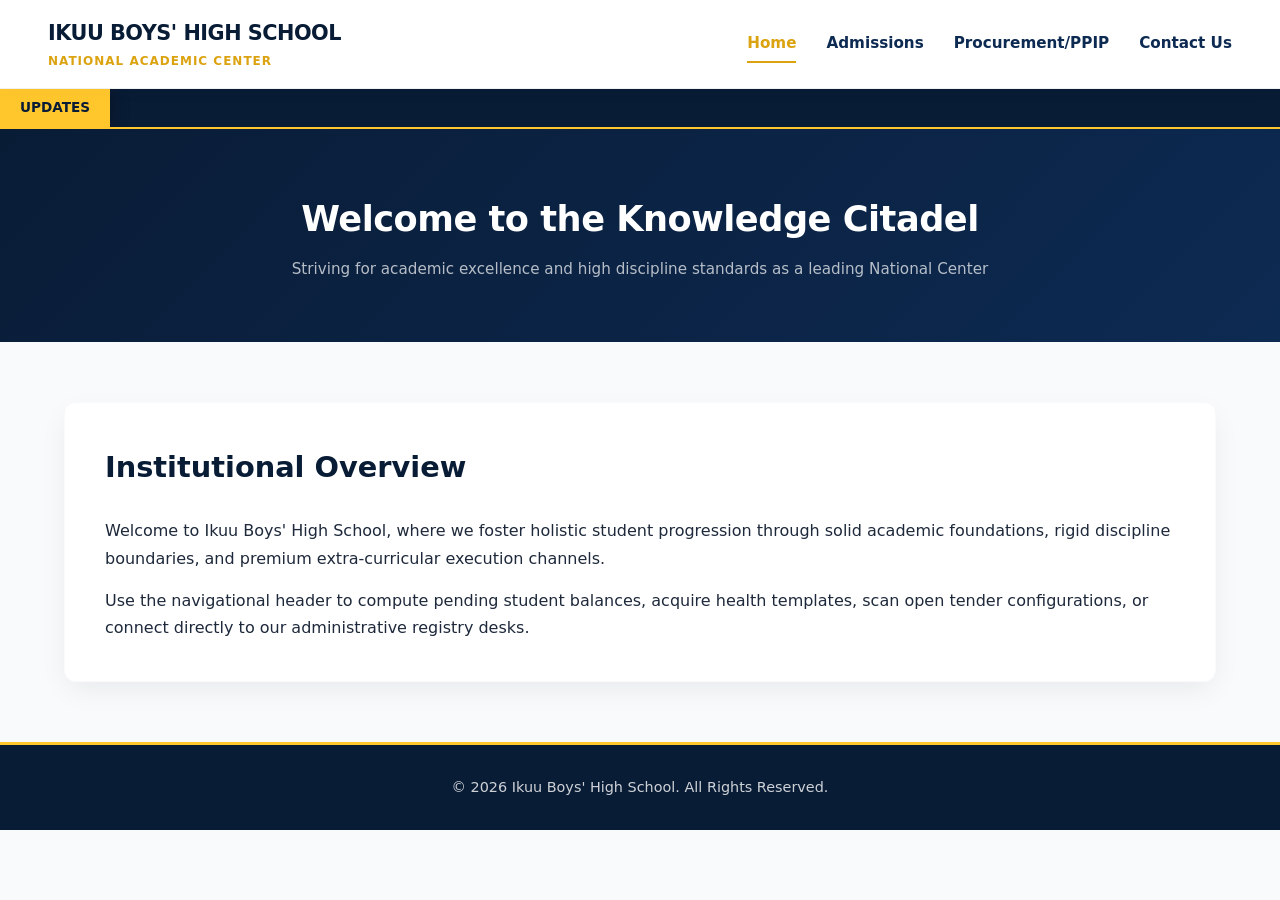
==== index.html @ 9906a509 "Create index.html" ====
<!DOCTYPE html>
<html lang="en">
<head>
    <meta charset="UTF-8">
    <meta name="viewport" content="width=device-width, initial-scale=1.0">
    <title>Ikuu Boys' High School | Home</title>
    <link rel="stylesheet" href="style.css">
</head>
<body>

    <header>
        <div class="logo-area">
            <h1>IKUU BOYS' HIGH SCHOOL</h1>
            <p>National Academic Center</p>
        </div>
        <nav>
            <a href="index.html" class="active">Home</a>
            <a href="admissions.html">Admissions</a>
            <a href="tenders.html">Procurement/PPIP</a>
            <a href="contact.html">Contact Us</a>
        </nav>
    </header>

    <div class="ticker-wrap">
        <div class="ticker-title">Updates</div>
        <div class="ticker">
            <span class="ticker-item">Welcome to the <strong>Ikuu Boys' High School</strong> Digital Hub.</span>
            <span class="ticker-item">Form 1 admissions clearance process is ongoing. Check the Admissions page.</span>
            <span class="ticker-item">New procurement opportunities published for the current financial quarter.</span>
        </div>
    </div>

    <div class="page-header-ribbon">
        <h1>Welcome to the Knowledge Citadel</h1>
        <p>Striving for academic excellence and high discipline standards as a leading National Center</p>
    </div>

    <div class="container">
        <section class="section">
            <h2 class="section-title">Institutional Overview</h2>
            <p>Welcome to Ikuu Boys' High School, where we foster holistic student progression through solid academic foundations, rigid discipline boundaries, and premium extra-curricular execution channels.</p>
            <p style="margin-top: 15px;">Use the navigational header to compute pending student balances, acquire health templates, scan open tender configurations, or connect directly to our administrative registry desks.</p>
        </section>
    </div>

    <footer>
        <p>&copy; 2026 Ikuu Boys' High School. All Rights Reserved.</p>
    </footer>

</body>
</html>
---- style.css ----
/* Custom Modern Core Properties & Animations */
:root {
    --primary-blue: #091c36;
    --navy-bright: #0d2a52;
    --accent-gold: #ffc72c;
    --accent-gold-dark: #dca311;
    --text-dark: #1e293b;
    --text-muted: #64748b;
    --glass-bg: rgba(255, 255, 255, 0.95);
    --card-shadow: 0 10px 30px -5px rgba(2, 12, 27, 0.08);
    --transition-smooth: all 0.4s cubic-bezier(0.16, 1, 0.3, 1);
}

* {
    margin: 0;
    padding: 0;
    box-sizing: border-box;
    font-family: system-ui, -apple-system, BlinkMacSystemFont, 'Segoe UI', Roboto, Oxygen, Ubuntu, Cantarell, sans-serif;
}

body {
    color: var(--text-dark);
    line-height: 1.7;
    background-color: #f8fafc;
    overflow-x: hidden;
}

/* Premium Navigation Header Component */
header {
    background-color: var(--glass-bg);
    backdrop-filter: blur(10px);
    padding: 1rem 3rem;
    display: flex;
    justify-content: space-between;
    align-items: center;
    position: sticky;
    top: 0;
    z-index: 1000;
    border-bottom: 1px solid rgba(0, 0, 0, 0.06);
    box-shadow: 0 4px 20px rgba(0, 0, 0, 0.02);
    transition: var(--transition-smooth);
}

header .logo-area h1 {
    font-size: 1.3rem;
    color: var(--primary-blue);
    font-weight: 800;
    letter-spacing: -0.5px;
}

header .logo-area p {
    font-size: 0.75rem;
    color: var(--accent-gold-dark);
    text-transform: uppercase;
    font-weight: 700;
    letter-spacing: 1px;
}

nav {
    display: flex;
    align-items: center;
    gap: 30px;
}

nav a {
    color: var(--navy-bright);
    text-decoration: none;
    font-weight: 600;
    font-size: 0.95rem;
    position: relative;
    padding: 6px 0;
    transition: var(--transition-smooth);
}

nav a::after {
    content: '';
    position: absolute;
    bottom: 0;
    left: 0;
    width: 0;
    height: 2px;
    background-color: var(--accent-gold-dark);
    transition: var(--transition-smooth);
}

nav a:hover::after, nav a.active::after {
    width: 100%;
}

nav a:hover, nav a.active {
    color: var(--accent-gold-dark);
}

/* Premium Moving Typography (News Marquee Ticker) */
.ticker-wrap {
    background: var(--primary-blue);
    width: 100%;
    overflow: hidden;
    height: 40px;
    display: flex;
    align-items: center;
    border-bottom: 2px solid var(--accent-gold);
}

.ticker-title {
    background: var(--accent-gold);
    color: var(--primary-blue);
    font-weight: 700;
    padding: 0 20px;
    height: 100%;
    display: flex;
    align-items: center;
    z-index: 2;
    font-size: 0.85rem;
    text-transform: uppercase;
    box-shadow: 5px 0 15px rgba(0,0,0,0.2);
}

.ticker {
    display: flex;
    white-space: nowrap;
    padding-left: 100%;
    animation: marquee 25s linear infinite;
}

.ticker-item {
    display: inline-block;
    padding: 0 2rem;
    font-size: 0.9rem;
    color: rgba(255, 255, 255, 0.9);
    font-weight: 500;
}

.ticker-item strong {
    color: var(--accent-gold);
}

@keyframes marquee {
    0% { transform: translate3d(0, 0, 0); }
    100% { transform: translate3d(-100%, 0, 0); }
}

/* Standard Inner Page Header Layout Banner */
.page-header-ribbon {
    background: linear-gradient(135deg, var(--primary-blue) 0%, var(--navy-bright) 100%);
    color: white;
    padding: 60px 3rem;
    text-align: center;
    position: relative;
}

.page-header-ribbon h1 {
    font-size: 2.2rem;
    font-weight: 700;
    letter-spacing: -0.5px;
}

.page-header-ribbon p {
    color: rgba(255,255,255,0.7);
    font-size: 0.95rem;
    margin-top: 8px;
}

/* Layout Utilities */
.container {
    max-width: 1200px;
    margin: 60px auto;
    padding: 0 24px;
}

.section {
    background: white;
    padding: 40px;
    border-radius: 12px;
    box-shadow: var(--card-shadow);
    margin-bottom: 40px;
    border: 1px solid rgba(0, 0, 0, 0.02);
}

.section-title {
    color: var(--primary-blue);
    font-size: 1.8rem;
    font-weight: 700;
    margin-bottom: 25px;
}

/* Base Responsive Elements */
@media (max-width: 768px) {
    header {
        padding: 1rem 1.5rem;
        flex-direction: column;
        gap: 15px;
    }
    nav {
        gap: 15px;
    }
    .page-header-ribbon {
        padding: 40px 1.5rem;
    }
}

footer {
    background-color: var(--primary-blue);
    color: rgba(255,255,255,0.8);
    text-align: center;
    padding: 30px;
    font-size: 0.9rem;
    border-top: 3px solid var(--accent-gold);
}

/* Layout helper grids for Admissions */
.grid-2col {
    display: grid;
    grid-template-columns: 1fr 1fr;
    gap: 30px;
}

@media (max-width: 850px) {
    .grid-2col {
        grid-template-columns: 1fr;
    }
}

/* Document download list design */
.doc-download-list {
    list-style: none;
    margin-top: 15px;
}

.doc-download-list li {
    background: #f8fafc;
    padding: 15px 20px;
    border-radius: 6px;
    margin-bottom: 12px;
    display: flex;
    justify-content: space-between;
    align-items: center;
    border: 1px solid #e2e8f0;
}

.download-action-btn {
    text-decoration: none;
    padding: 8px 16px;
    border-radius: 4px;
    font-weight: 600;
    font-size: 0.85rem;
    transition: opacity 0.2s;
}

.download-action-btn:hover {
    opacity: 0.9;
}
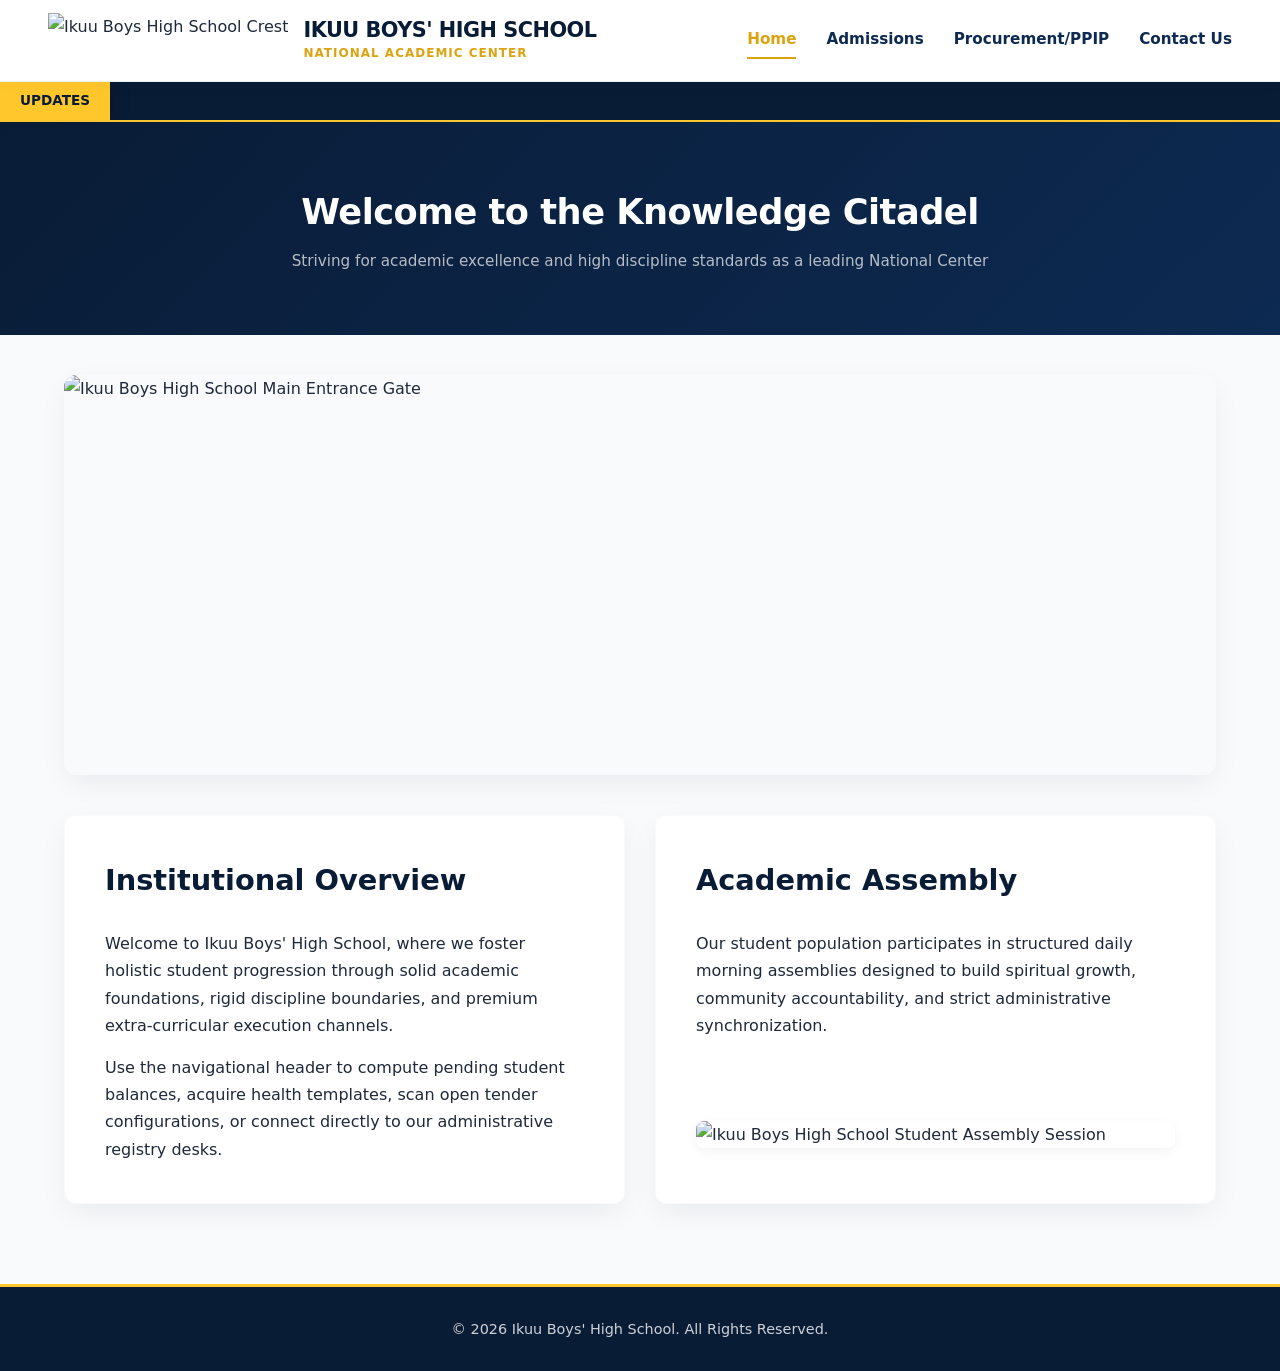
==== commit 1db7044d: "Update index.html" ====
--- a/index.html
+++ b/index.html
@@ -10,8 +10,11 @@
 
     <header>
         <div class="logo-area">
-            <h1>IKUU BOYS' HIGH SCHOOL</h1>
-            <p>National Academic Center</p>
+            <img src="logo.png.png" alt="Ikuu Boys High School Crest">
+            <div class="logo-text">
+                <h1>IKUU BOYS' HIGH SCHOOL</h1>
+                <p>National Academic Center</p>
+            </div>
         </div>
         <nav>
             <a href="index.html" class="active">Home</a>
@@ -21,6 +24,7 @@
         </nav>
     </header>
 
+    <!-- News Marquee Ticker -->
     <div class="ticker-wrap">
         <div class="ticker-title">Updates</div>
         <div class="ticker">
@@ -36,11 +40,27 @@
     </div>
 
     <div class="container">
-        <section class="section">
-            <h2 class="section-title">Institutional Overview</h2>
-            <p>Welcome to Ikuu Boys' High School, where we foster holistic student progression through solid academic foundations, rigid discipline boundaries, and premium extra-curricular execution channels.</p>
-            <p style="margin-top: 15px;">Use the navigational header to compute pending student balances, acquire health templates, scan open tender configurations, or connect directly to our administrative registry desks.</p>
-        </section>
+        
+        <!-- Main School Gate Showcase Hero Image Banner -->
+        <div class="hero-image-container">
+            <img src="ikuu gate.jpg" alt="Ikuu Boys High School Main Entrance Gate">
+        </div>
+
+        <div class="grid-2col">
+            <section class="section">
+                <h2 class="section-title">Institutional Overview</h2>
+                <p>Welcome to Ikuu Boys' High School, where we foster holistic student progression through solid academic foundations, rigid discipline boundaries, and premium extra-curricular execution channels.</p>
+                <p style="margin-top: 15px;">Use the navigational header to compute pending student balances, acquire health templates, scan open tender configurations, or connect directly to our administrative registry desks.</p>
+            </section>
+
+            <section class="section" style="display: flex; flex-direction: column; justify-content: space-between;">
+                <div>
+                    <h2 class="section-title">Academic Assembly</h2>
+                    <p>Our student population participates in structured daily morning assemblies designed to build spiritual growth, community accountability, and strict administrative synchronization.</p>
+                </div>
+                <img src="students.jpg" class="content-image-embed" alt="Ikuu Boys High School Student Assembly Session">
+            </section>
+        </div>
     </div>
 
     <footer>
--- a/style.css
+++ b/style.css
@@ -29,7 +29,7 @@
 header {
     background-color: var(--glass-bg);
     backdrop-filter: blur(10px);
-    padding: 1rem 3rem;
+    padding: 0.8rem 3rem;
     display: flex;
     justify-content: space-between;
     align-items: center;
@@ -41,14 +41,27 @@
     transition: var(--transition-smooth);
 }
 
-header .logo-area h1 {
+header .logo-area {
+    display: flex;
+    align-items: center;
+    gap: 15px;
+}
+
+header .logo-area img {
+    height: 55px;
+    width: auto;
+    object-fit: contain;
+}
+
+header .logo-text h1 {
     font-size: 1.3rem;
     color: var(--primary-blue);
     font-weight: 800;
     letter-spacing: -0.5px;
-}
-
-header .logo-area p {
+    line-height: 1.2;
+}
+
+header .logo-text p {
     font-size: 0.75rem;
     color: var(--accent-gold-dark);
     text-transform: uppercase;
@@ -161,10 +174,35 @@
     margin-top: 8px;
 }
 
+/* Featured Image Hero Card Wrapper */
+.hero-image-container {
+    width: 100%;
+    height: 400px;
+    margin-bottom: 40px;
+    border-radius: 12px;
+    overflow: hidden;
+    box-shadow: var(--card-shadow);
+}
+
+.hero-image-container img {
+    width: 100%;
+    height: 100%;
+    object-fit: cover;
+}
+
+.content-image-embed {
+    width: 100%;
+    max-height: 320px;
+    object-fit: cover;
+    border-radius: 8px;
+    margin: 15px 0;
+    box-shadow: 0 4px 12px rgba(0,0,0,0.05);
+}
+
 /* Layout Utilities */
 .container {
     max-width: 1200px;
-    margin: 60px auto;
+    margin: 40px auto;
     padding: 0 24px;
 }
 
@@ -191,11 +229,21 @@
         flex-direction: column;
         gap: 15px;
     }
+    header .logo-area {
+        flex-direction: column;
+        text-align: center;
+        gap: 8px;
+    }
     nav {
         gap: 15px;
+        flex-wrap: wrap;
+        justify-content: center;
     }
     .page-header-ribbon {
         padding: 40px 1.5rem;
+    }
+    .hero-image-container {
+        height: 250px;
     }
 }
 
